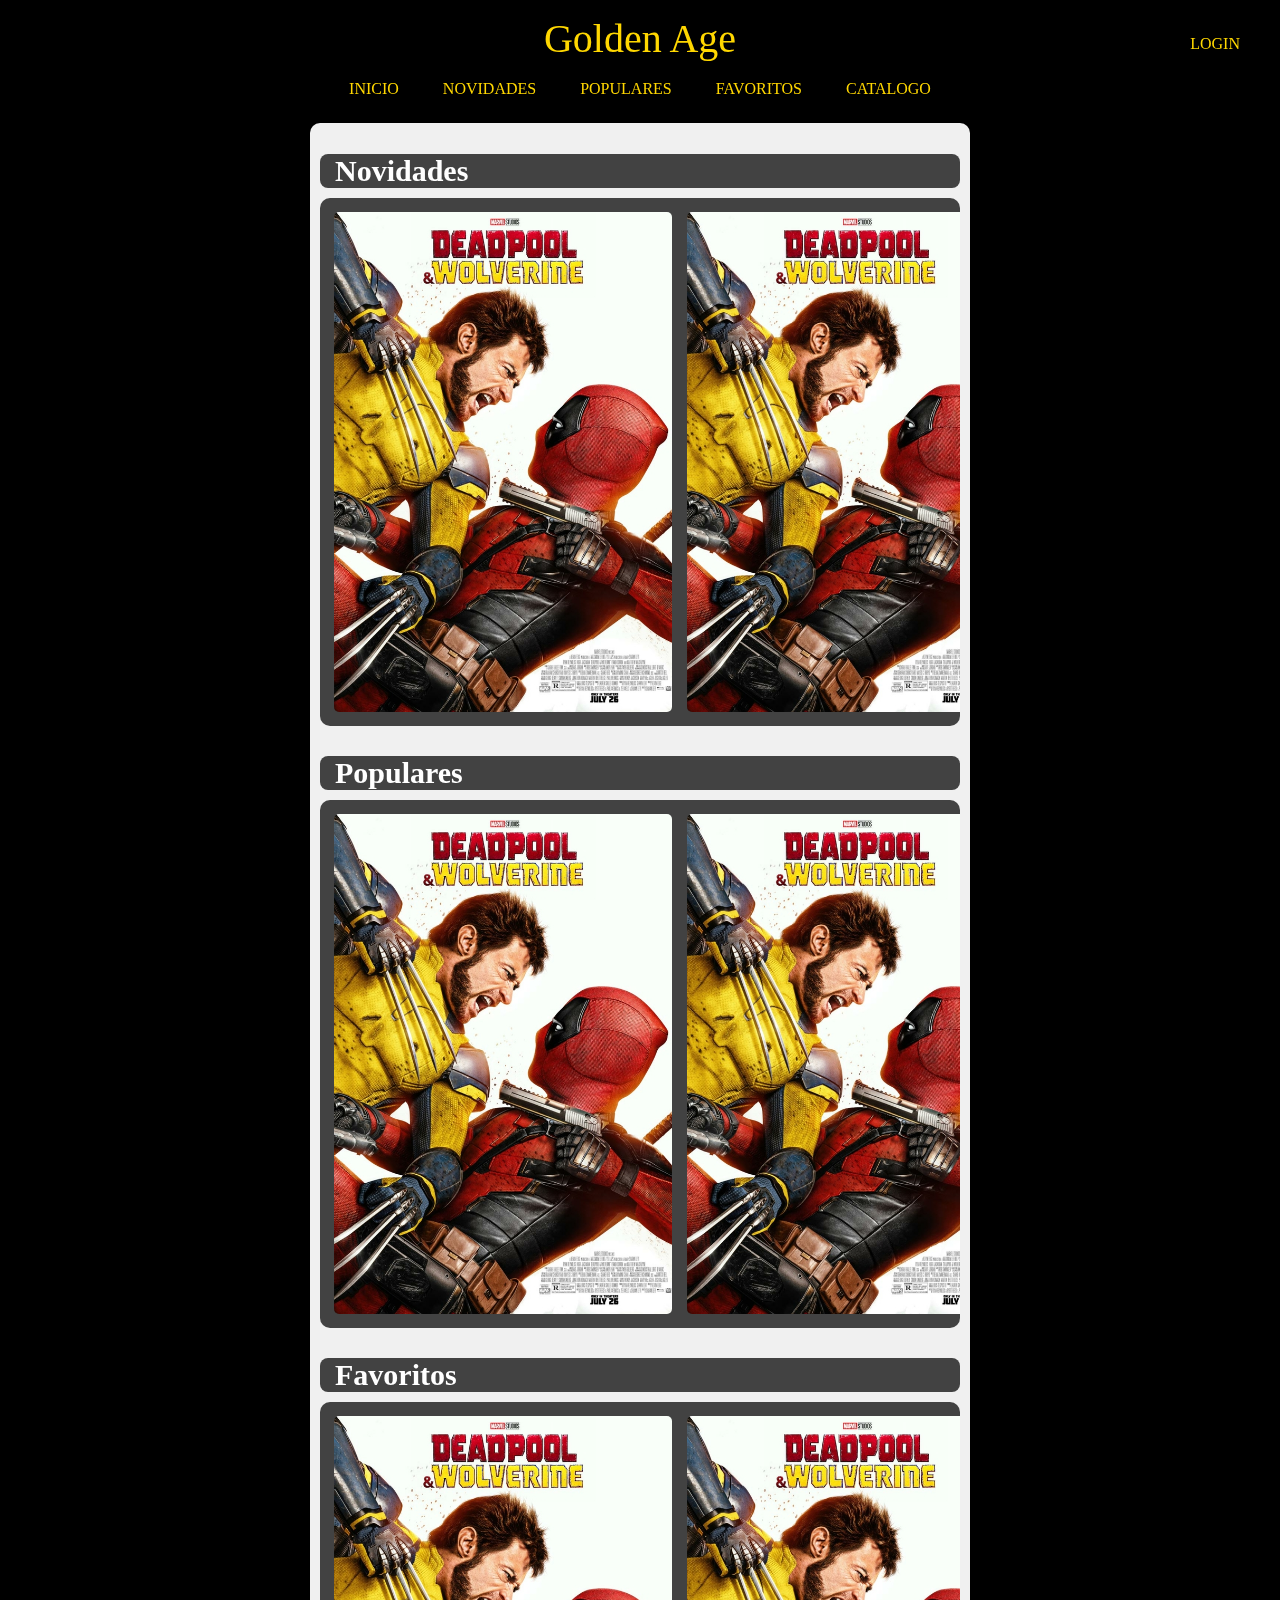
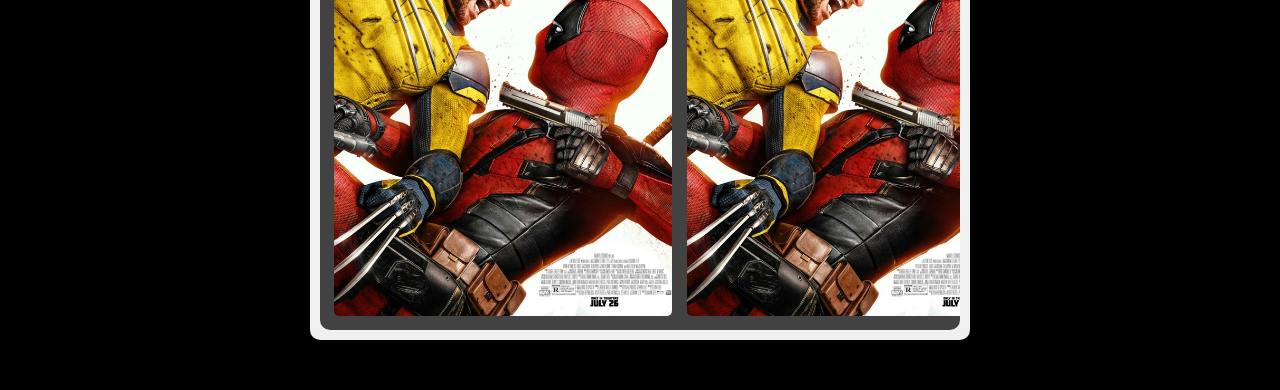
==== Projeto/index.html @ 269fcb2b "Projeto" ====
<!DOCTYPE html>
<html lang="pt-br">
<head>
    <meta charset="UTF-8">
    <meta name="viewport" content="width=device-width, initial-scale=1.0">
    <title>Projeto</title>
    <link rel="stylesheet" href="style.css">
    <script src="./script.js" defer></script>
</head>
<body>
    <header>
        <nav>
            <a href="#" id="title">Golden Age</a> <br> <br>
            <a href="#inicio">INICIO</a>
            <a href="#nov">NOVIDADES</a>
            <a href="#pop">POPULARES</a>
            <a href="#fav">FAVORITOS</a>
            <a href="catalogo.html">CATALOGO</a>
            <a href="#login" id="btnLogin">LOGIN</a>
        </nav>
    </header>

    <main>

        
            <div class="coluna_meio">
                <div class="titulo_meio">
                    <h3 id="nov">Novidades</h3>
                </div>
                    <div class="navegar">
                        <img src="./img/deadpool.jpg" alt="deadpool" id="imagem">
                        <img src="./img/deadpool.jpg" alt="deadpool" id="imagem">
                        <img src="./img/deadpool.jpg" alt="deadpool" id="imagem">
                        <img src="./img/deadpool.jpg" alt="deadpool" id="imagem">
                        <img src="./img/deadpool.jpg" alt="deadpool" id="imagem">
                        <img src="./img/deadpool.jpg" alt="deadpool" id="imagem">
                        <img src="./img/deadpool.jpg" alt="deadpool" id="imagem">
                        <img src="./img/deadpool.jpg" alt="deadpool" id="imagem">
                        <img src="./img/deadpool.jpg" alt="deadpool" id="imagem">
                        <img src="./img/deadpool.jpg" alt="deadpool" id="imagem">
                        <img src="./img/deadpool.jpg" alt="deadpool" id="imagem">
                    </div>
                
                    <div class="titulo_meio">
                        <h3 id="pop">Populares</h3>
                    </div>
                        <div class="navegar">
                            <img src="./img/deadpool.jpg" alt="deadpool" id="imagem">
                            <img src="./img/deadpool.jpg" alt="deadpool" id="imagem">
                            <img src="./img/deadpool.jpg" alt="deadpool" id="imagem">
                            <img src="./img/deadpool.jpg" alt="deadpool" id="imagem">
                            <img src="./img/deadpool.jpg" alt="deadpool" id="imagem">
                            <img src="./img/deadpool.jpg" alt="deadpool" id="imagem">
                            <img src="./img/deadpool.jpg" alt="deadpool" id="imagem">
                            <img src="./img/deadpool.jpg" alt="deadpool" id="imagem">
                            <img src="./img/deadpool.jpg" alt="deadpool" id="imagem">
                            <img src="./img/deadpool.jpg" alt="deadpool" id="imagem">
                            <img src="./img/deadpool.jpg" alt="deadpool" id="imagem">
                        </div>

                        <div class="titulo_meio">
                            <h3 id="fav">Favoritos</h3>
                        </div>
                            <div class="navegar">
                                <img src="./img/deadpool.jpg" alt="deadpool" id="imagem">
                                <img src="./img/deadpool.jpg" alt="deadpool" id="imagem">
                                <img src="./img/deadpool.jpg" alt="deadpool" id="imagem">
                                <img src="./img/deadpool.jpg" alt="deadpool" id="imagem">
                                <img src="./img/deadpool.jpg" alt="deadpool" id="imagem">
                                <img src="./img/deadpool.jpg" alt="deadpool" id="imagem">
                                <img src="./img/deadpool.jpg" alt="deadpool" id="imagem">
                                <img src="./img/deadpool.jpg" alt="deadpool" id="imagem">
                                <img src="./img/deadpool.jpg" alt="deadpool" id="imagem">
                                <img src="./img/deadpool.jpg" alt="deadpool" id="imagem">
                                <img src="./img/deadpool.jpg" alt="deadpool" id="imagem">
                            </div>
            </div>

        


    </main>

    <dialog id="login">
        <form>
            <h2>Login</h2>
                <label for="email"> E-mail:</label>
                <input type="text" name="email" id="email"><br>
                <label for="senha"> Senha: </label>
                <input type="password" name="senha" id="senha"><br>
                <button type="button" id="btnFechar">Sair</button>
                <button type="submit">Entrar</button>
        </form>
    </dialog>

    <footer>
        <p>Todos</p>
    </footer>
    <script src="./script.js"></script>
</body>
</html>
---- Projeto/style.css ----
body{
    margin: 0px;
    padding: 0px;
    background-color: #000000;
}

header{
    background-color: #000000;
    padding: 15px 20px;
    text-align: center;
}

#title{
    font-size: 40px;

}

nav a{
    text-decoration: none;
    color: #FFD700;

}

a{
    padding: 15px 20px;
}

a:hover{
    background-color: #222222;
}

#btnLogin{
    position: absolute;
    top: 20px;      
    right: 20px;
    text-align: left;
}


.coluna_meio {
    width: 50%;  /*Largura*/
    margin: 10px auto; /*Alinhamento*/
    background-color: #f0f0f0; 
    padding-top: 1px;
    padding-left: 10px;
    padding-right: 10px;
    padding-bottom: 0.1px;
    border-radius: 10px;
}

.titulo_meio h3{
    width: auto;                /*Largura da caixa*/
    margin-bottom: 10px;             /*Espaço entre titulo de display*/
    padding-left: 15px;
    background-color: #424242; 
    color: white;               
    border-radius: 8px;        
    font-family: Cambria, Cochin, Georgia, Times, 'Times New Roman', serif;
    font-size: 30px;
    
}


.navegar{
    margin-top: 10px;
    margin-bottom: 10px;
    border-radius: 10px;
    background-color: #424242;
    display: flex;              /*Imagens em linha*/
    overflow-x: auto;           /*Scroll*/
    padding: 14px 14px;
    gap: 15px;                  /*Espaçamento entre as imagens*/
}


.navegar img{
    height: 500px;              /*Tamanho Imagem*/
    border-radius: 5px;
    transition: transform 0.3s, filter 0.3s;
}

.navegar img:hover{
    transform: scale(1.04);      /*Almenta imagem*/
    filter: brightness(0.7);     /*Reduz brilho*/
}

table {

    width: 70%;
    border-collapse: collapse;
    margin: 20px;
}


table th, table td {
    background-color: white;
    border: 2px solid #474747;
    padding: 8px;
    text-align: left;

}

table th {
    background-color: rgb(231, 197, 0);
    color: rgb(58, 58, 58);

}
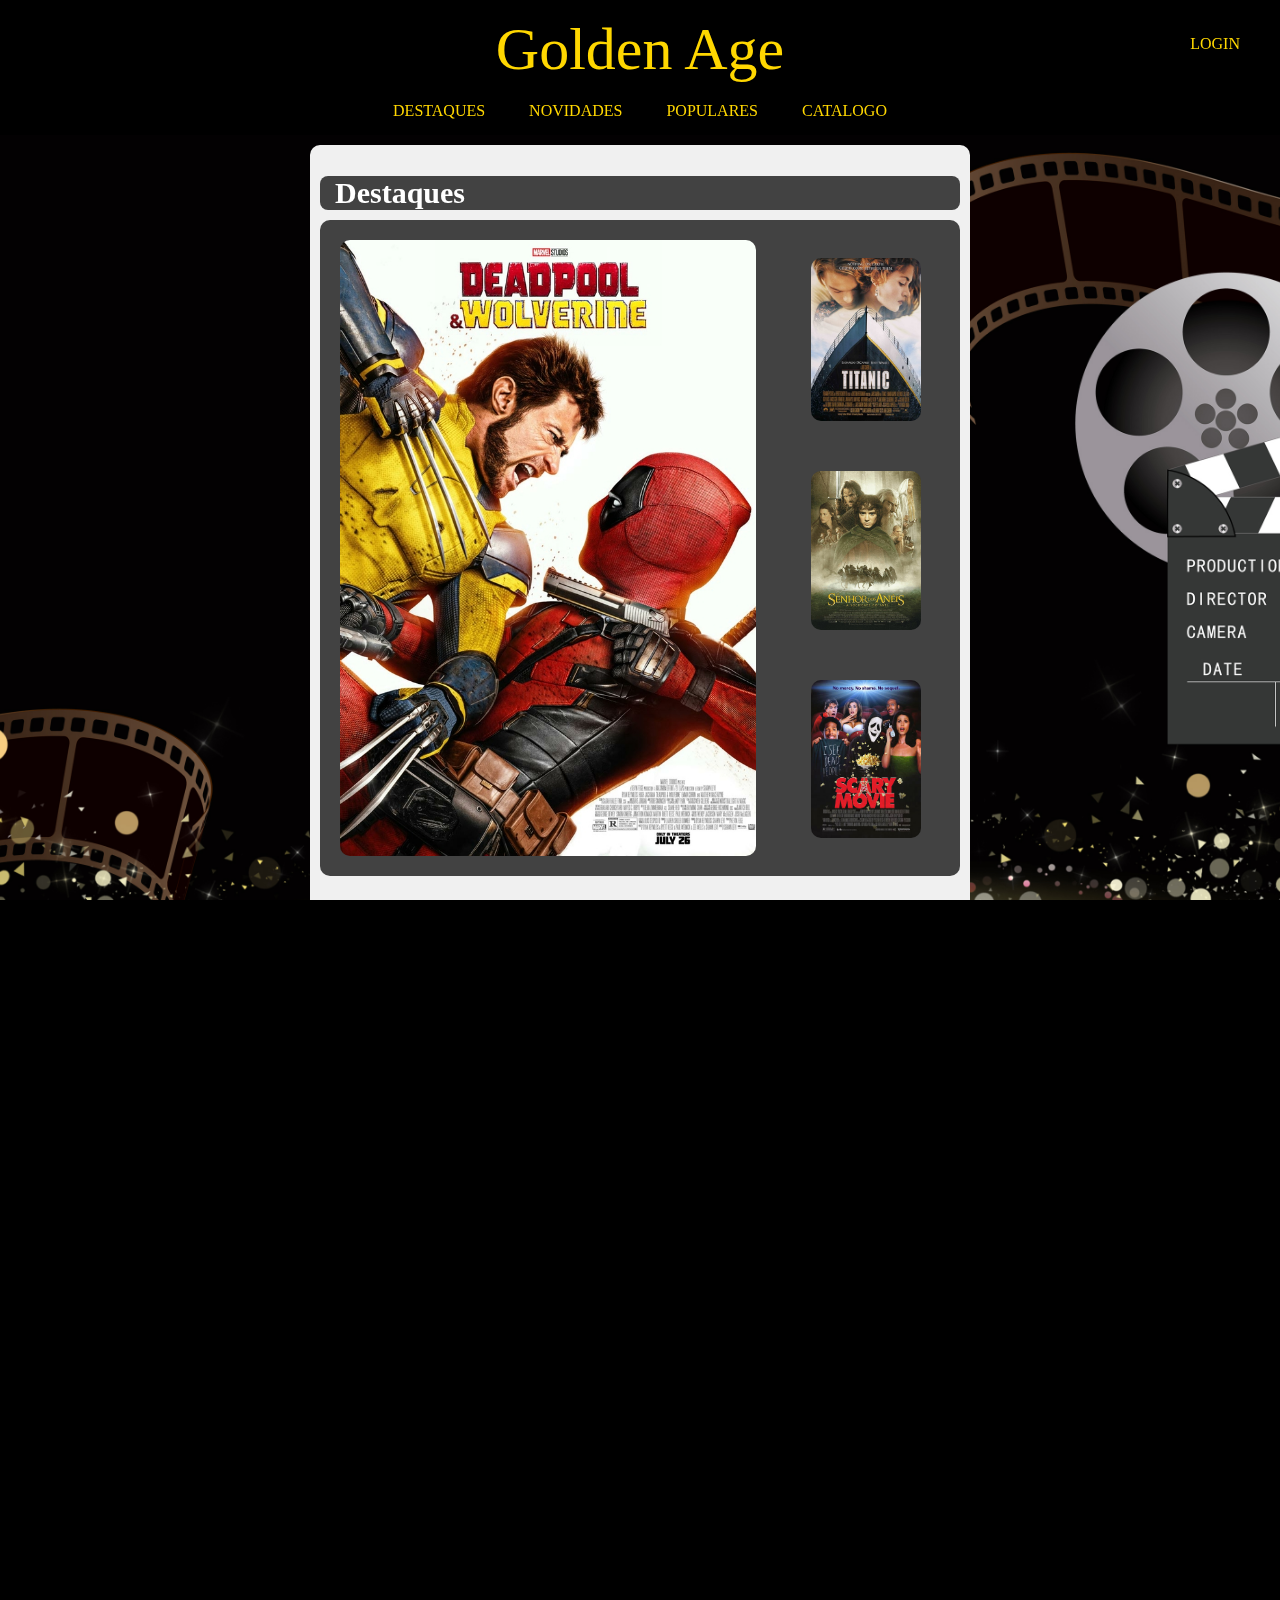
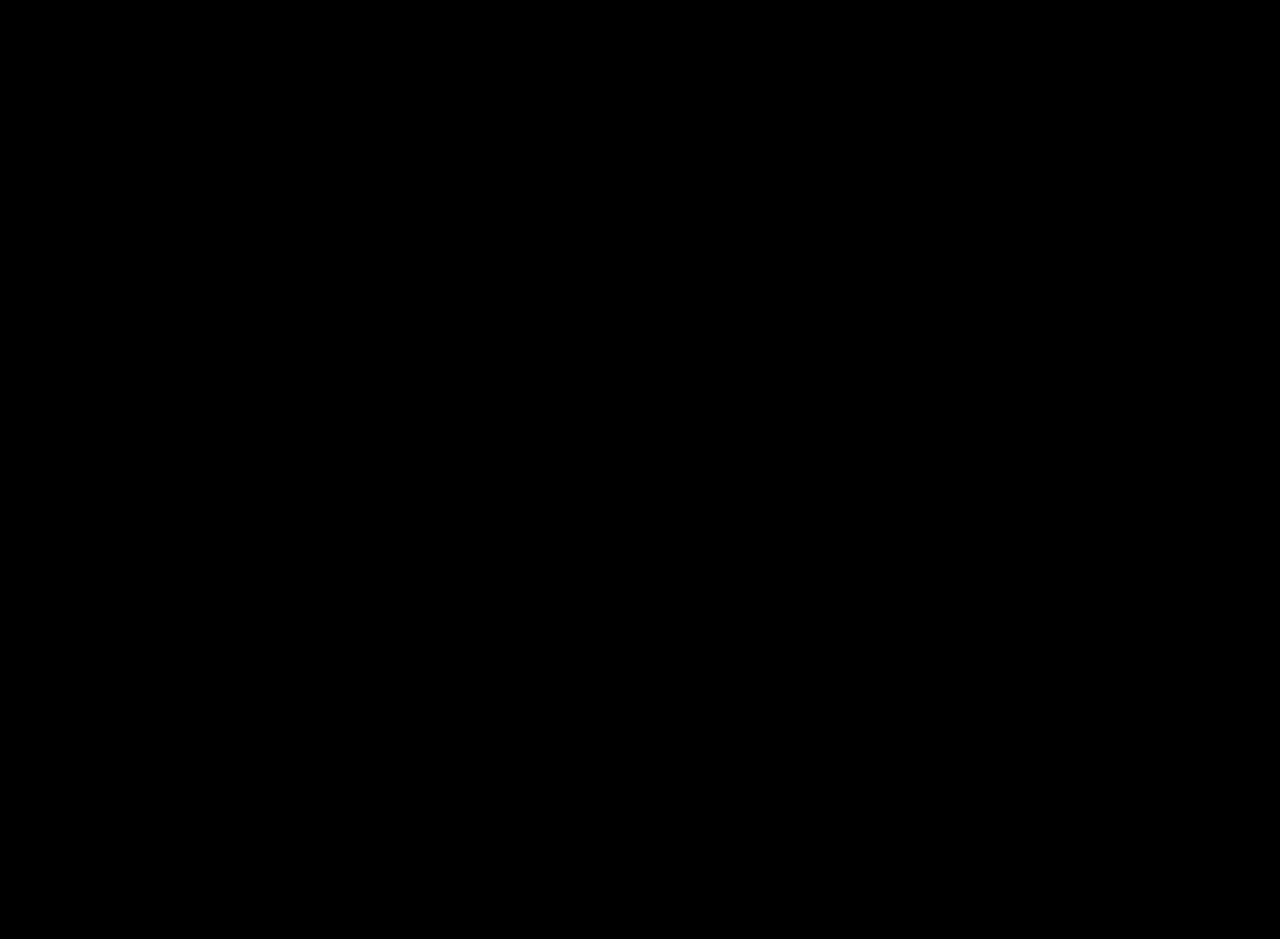
==== commit d13af74b: "projeto 2" ====
--- a/Projeto/index.html
+++ b/Projeto/index.html
@@ -6,86 +6,74 @@
     <title>Projeto</title>
     <link rel="stylesheet" href="style.css">
     <script src="./script.js" defer></script>
+    <script src="./sug.js" defer></script>
+    <script src="./inscri.js" defer></script>
 </head>
 <body>
     <header>
         <nav>
             <a href="#" id="title">Golden Age</a> <br> <br>
-            <a href="#inicio">INICIO</a>
+            <a href="#des">DESTAQUES</a>
             <a href="#nov">NOVIDADES</a>
             <a href="#pop">POPULARES</a>
-            <a href="#fav">FAVORITOS</a>
             <a href="catalogo.html">CATALOGO</a>
             <a href="#login" id="btnLogin">LOGIN</a>
         </nav>
     </header>
 
     <main>
+        <section class="coluna_meio">
+            <h3 id="des">Destaques</h3>
+            <article class="grid">
+                <img src="./img/deadpool.jpg" alt="deadpool" id="1">
+                <div class="pequena">
+                    <img src="./img/Titanic.jpg" id="2" alt="titanic">
+                    <img src="./img/20224832.jpg" id="3" alt="anel">
+                    <img src="./img/ScaryMovie.jpg" id="4" alt="scary">
+                </div>
+            </article>
 
-        
-            <div class="coluna_meio">
-                <div class="titulo_meio">
-                    <h3 id="nov">Novidades</h3>
-                </div>
-                    <div class="navegar">
-                        <img src="./img/deadpool.jpg" alt="deadpool" id="imagem">
-                        <img src="./img/deadpool.jpg" alt="deadpool" id="imagem">
-                        <img src="./img/deadpool.jpg" alt="deadpool" id="imagem">
-                        <img src="./img/deadpool.jpg" alt="deadpool" id="imagem">
-                        <img src="./img/deadpool.jpg" alt="deadpool" id="imagem">
-                        <img src="./img/deadpool.jpg" alt="deadpool" id="imagem">
-                        <img src="./img/deadpool.jpg" alt="deadpool" id="imagem">
-                        <img src="./img/deadpool.jpg" alt="deadpool" id="imagem">
-                        <img src="./img/deadpool.jpg" alt="deadpool" id="imagem">
-                        <img src="./img/deadpool.jpg" alt="deadpool" id="imagem">
-                        <img src="./img/deadpool.jpg" alt="deadpool" id="imagem">
-                    </div>
-                
-                    <div class="titulo_meio">
-                        <h3 id="pop">Populares</h3>
-                    </div>
-                        <div class="navegar">
-                            <img src="./img/deadpool.jpg" alt="deadpool" id="imagem">
-                            <img src="./img/deadpool.jpg" alt="deadpool" id="imagem">
-                            <img src="./img/deadpool.jpg" alt="deadpool" id="imagem">
-                            <img src="./img/deadpool.jpg" alt="deadpool" id="imagem">
-                            <img src="./img/deadpool.jpg" alt="deadpool" id="imagem">
-                            <img src="./img/deadpool.jpg" alt="deadpool" id="imagem">
-                            <img src="./img/deadpool.jpg" alt="deadpool" id="imagem">
-                            <img src="./img/deadpool.jpg" alt="deadpool" id="imagem">
-                            <img src="./img/deadpool.jpg" alt="deadpool" id="imagem">
-                            <img src="./img/deadpool.jpg" alt="deadpool" id="imagem">
-                            <img src="./img/deadpool.jpg" alt="deadpool" id="imagem">
-                        </div>
-
-                        <div class="titulo_meio">
-                            <h3 id="fav">Favoritos</h3>
-                        </div>
-                            <div class="navegar">
-                                <img src="./img/deadpool.jpg" alt="deadpool" id="imagem">
-                                <img src="./img/deadpool.jpg" alt="deadpool" id="imagem">
-                                <img src="./img/deadpool.jpg" alt="deadpool" id="imagem">
-                                <img src="./img/deadpool.jpg" alt="deadpool" id="imagem">
-                                <img src="./img/deadpool.jpg" alt="deadpool" id="imagem">
-                                <img src="./img/deadpool.jpg" alt="deadpool" id="imagem">
-                                <img src="./img/deadpool.jpg" alt="deadpool" id="imagem">
-                                <img src="./img/deadpool.jpg" alt="deadpool" id="imagem">
-                                <img src="./img/deadpool.jpg" alt="deadpool" id="imagem">
-                                <img src="./img/deadpool.jpg" alt="deadpool" id="imagem">
-                                <img src="./img/deadpool.jpg" alt="deadpool" id="imagem">
-                            </div>
-            </div>
-
-        
+            <h3 id="nov">Novidades</h3>
+            <article class="navegar">
+                <img src="./img/deadpool.jpg" alt="deadpool" id="imagem">
+                <img src="./img/deadpool.jpg" alt="deadpool" id="imagem">
+                <img src="./img/deadpool.jpg" alt="deadpool" id="imagem">
 
 
+            </article>
+    
+            <h3 id="pop">Populares</h3>
+            <article class="navegar">
+                <img src="./img/deadpool.jpg" alt="deadpool" id="imagem">
+                <img src="./img/deadpool.jpg" alt="deadpool" id="imagem">
+                <img src="./img/deadpool.jpg" alt="deadpool" id="imagem">
+                <img src="./img/deadpool.jpg" alt="deadpool" id="imagem">
+
+            </article>
+
+            <h3>Sugestões</h3>
+            <article>
+                <p>Qual filme você gostaria que adicionássemos ao nosso catalogo? Nos diga!</p>
+                <form id="formsug">
+                    <label for="sugnome">Nome do Filme:</label><br>
+                    <input type="text" name="sugnome" id="sugnome">
+                    <button type="submit">Sugerir</button>
+                </form>
+                <p>Deseja receber atualizações sobre nosso catalogo? Inscreva aqui o seu e-mail!</p>
+                <form id="formE">
+                    <label for="insemail">Aqui!</label><br>
+                    <input type="email" name="insemail" id="insemail">
+                    <button type="submit">Inscrever</button>
+                </form>
+            </article>
+        </section>
     </main>
 
     <dialog id="login">
         <form>
             <h2>Login</h2>
                 <label for="email"> E-mail:</label>
-                <input type="text" name="email" id="email"><br>
+                <input type="text" name="email" id="email"><br><br>
                 <label for="senha"> Senha: </label>
                 <input type="password" name="senha" id="senha"><br>
                 <button type="button" id="btnFechar">Sair</button>
@@ -97,5 +85,7 @@
         <p>Todos</p>
     </footer>
     <script src="./script.js"></script>
+    <script src="./sug.js"></script>
+    <script src="./inscri.js"></script>
 </body>
 </html>--- a/Projeto/style.css
+++ b/Projeto/style.css
@@ -1,8 +1,19 @@
-body{
+html, body{
     margin: 0px;
     padding: 0px;
+    height: 100%;
+    overflow: auto;
     background-color: #000000;
-}
+    background-image: url('./img/—Pngtree—film\ festival\ black\ atmospheric\ background_1474206.jpg');
+    background-size: cover;
+    background-attachment: scroll;
+    background-repeat: no-repeat;
+    background-position: center;
+    min-height: 100vh;
+    scroll-behavior: smooth;
+}
+
+
 
 header{
     background-color: #000000;
@@ -11,7 +22,8 @@
 }
 
 #title{
-    font-size: 40px;
+    font-family: Papyrus;
+    font-size: 60px;
 
 }
 
@@ -36,6 +48,19 @@
     text-align: left;
 }
 
+article{
+    margin-top: 10px;
+    margin-bottom: 10px;
+    border-radius: 10px;
+    background-color: #424242;
+}
+
+article p {
+
+    padding: 10px;
+    color: white;
+    font-size: 20px;
+}
 
 .coluna_meio {
     width: 50%;  /*Largura*/
@@ -48,7 +73,54 @@
     border-radius: 10px;
 }
 
-.titulo_meio h3{
+.grid{
+    margin-top: 10px;
+    margin-bottom: 10px;
+    border-radius: 10px;
+    background-color: #424242;
+    margin-top: 10px;
+    display: flex;
+    justify-content: space-between;
+    align-items: flex-start; /* Alinha as imagens ao topo */
+    gap: 15px;
+
+
+}
+
+
+.grid img {
+    margin: 20px;
+    width: 65%;
+    height: auto;
+    border-radius: 10px;
+    transition: transform 0.3s, filter 0.3s, opacity 1s ease-in-out;;
+}
+
+.grid img.grande {
+
+    height: 300px;  /* Tamanho da imagem grande */
+    width: auto;
+
+}
+
+.pequena {    
+
+    margin: auto;
+    display: flex;
+    flex-direction: column; /* Faz as imagens ficarem empilhadas */
+    gap: 10px;  /* Espaçamento entre as imagens empilhadas */
+    width: 30%;
+    transition: transform 0.3s ease;
+}
+
+
+.grid img:hover {
+    transform: scale(1.02);
+    filter: brightness(0.7);
+}
+
+
+h3{
     width: auto;                /*Largura da caixa*/
     margin-bottom: 10px;             /*Espaço entre titulo de display*/
     padding-left: 15px;
@@ -106,4 +178,27 @@
 
 }
 
-
+dialog{
+    background-color: #424242;
+    border-radius: 10px;
+}
+
+form{
+    margin: 10px;
+    background-color: #424242;
+}
+
+form label{
+    margin: 30px;
+    color: #FFD700;
+    font-weight: bold;
+}
+
+button{
+    background-color: #FFD700;
+    color: black;
+    border: none;
+    border-radius: 5px;
+    padding: 10px 20px;
+    margin: 10px;
+}
